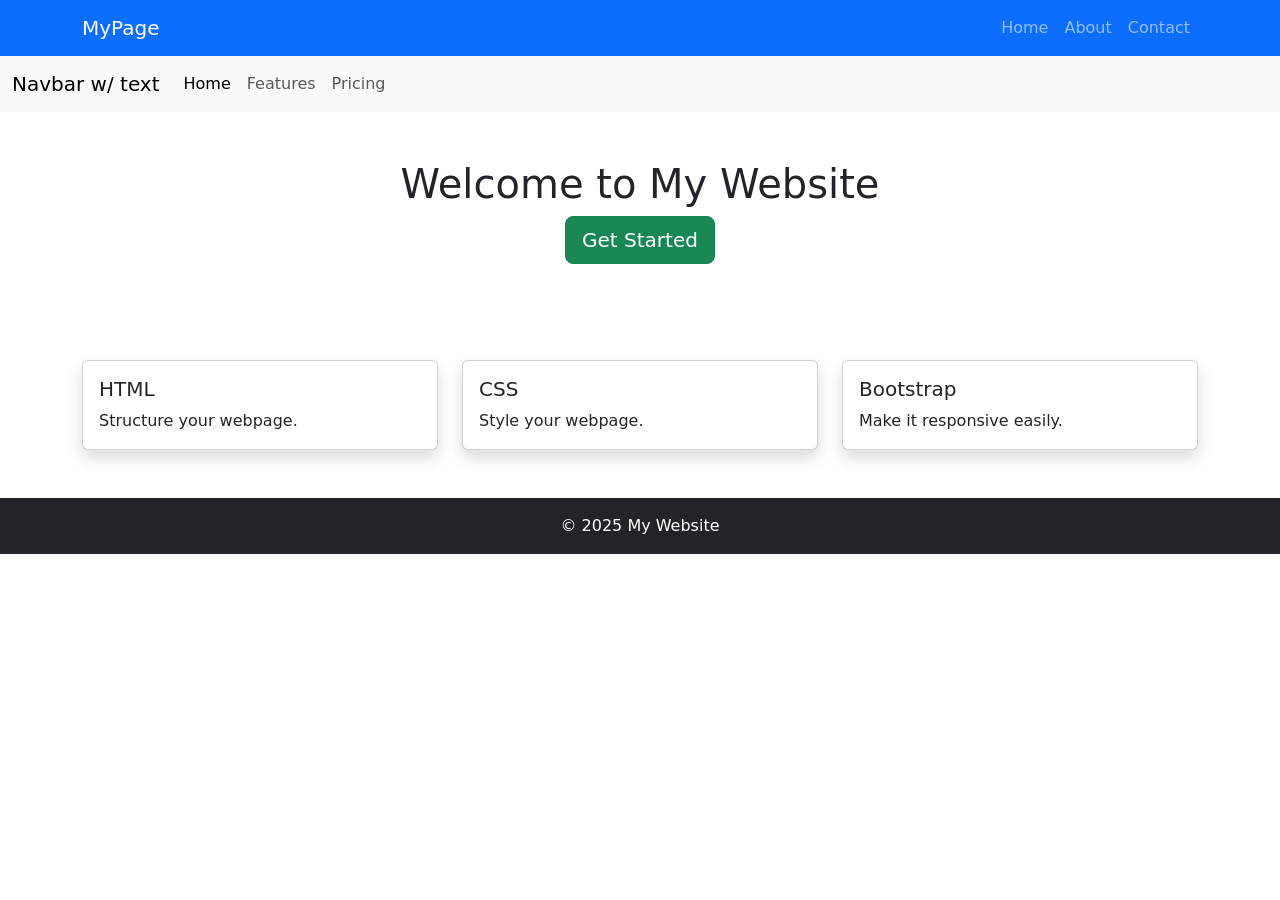
==== bootstrap.html @ ef7a4794 "bootstrap 1" ====
<!DOCTYPE html>
<html>
<head>
    <title>My Bootstrap Website</title>

    <link href="https://cdn.jsdelivr.net/npm/bootstrap@5.3.3/dist/css/bootstrap.min.css" rel="stylesheet">
    <script src="https://cdn.jsdelivr.net/npm/bootstrap@5.3.3/dist/js/bootstrap.bundle.min.js"></script>

</head>
<body>

  
    <nav class="navbar navbar-expand-lg navbar-dark bg-primary">
        <div class="container">
            <a class="navbar-brand" href="#">MyPage</a>
            <button class="navbar-toggler" type="button" data-bs-toggle="collapse" data-bs-target="#menu">
                <span class="navbar-toggler-icon"></span>
            </button>

            <div class="collapse navbar-collapse" id="menu">
                <ul class="navbar-nav ms-auto">
                    <li class="nav-item"><a class="nav-link" href="#">Home</a></li>
                    <li class="nav-item"><a class="nav-link" href="#">About</a></li>
                    <li class="nav-item"><a class="nav-link" href="#">Contact</a></li>
                </ul>
            </div>
        </div>
    </nav>

    <nav class="navbar navbar-expand-lg bg-body-tertiary">
  <div class="container-fluid">
    <a class="navbar-brand" href="#">Navbar w/ text</a>
    <button class="navbar-toggler" type="button" data-bs-toggle="collapse" data-bs-target="#navbarText" aria-controls="navbarText" aria-expanded="false" aria-label="Toggle navigation">
      <span class="navbar-toggler-icon"></span>
    </button>
    <div class="collapse navbar-collapse" id="navbarText">
      <ul class="navbar-nav me-auto mb-2 mb-lg-0">
        <li class="nav-item">
          <a class="nav-link active" aria-current="page" href="#">Home</a>
        </li>
        <li class="nav-item">
          <a class="nav-link" href="#">Features</a>
        </li>
        <li class="nav-item">
          <a class="nav-link" href="#">Pricing</a>
        </li>
      </ul>
      
    </div>
  </div>
</nav>


    <div class="text-center py-5">
        <h1>Welcome to My Website</h1>
        
        <button class="btn btn-success btn-lg">Get Started</button>
    </div>

    
    <div class="container my-5">
        <div class="row">

            <div class="col-md-4">
                <div class="card shadow">
                    <div class="card-body">
                        <h5 class="card-title">HTML</h5>
                        <p class="card-text">Structure your webpage.</p>
                    </div>
                </div>
            </div>

            <div class="col-md-4">
                <div class="card shadow">
                    <div class="card-body">
                        <h5 class="card-title">CSS</h5>
                        <p class="card-text">Style your webpage.</p>
                    </div>
                </div>
            </div>

            <div class="col-md-4">
                <div class="card shadow">
                    <div class="card-body">
                        <h5 class="card-title">Bootstrap</h5>
                        <p class="card-text">Make it responsive easily.</p>
                    </div>
                </div>
            </div>

        </div>
    </div>

    <!-- Footer -->
    <footer class="bg-dark text-white text-center p-3">
        © 2025 My Website
    </footer>

</body>
</html>
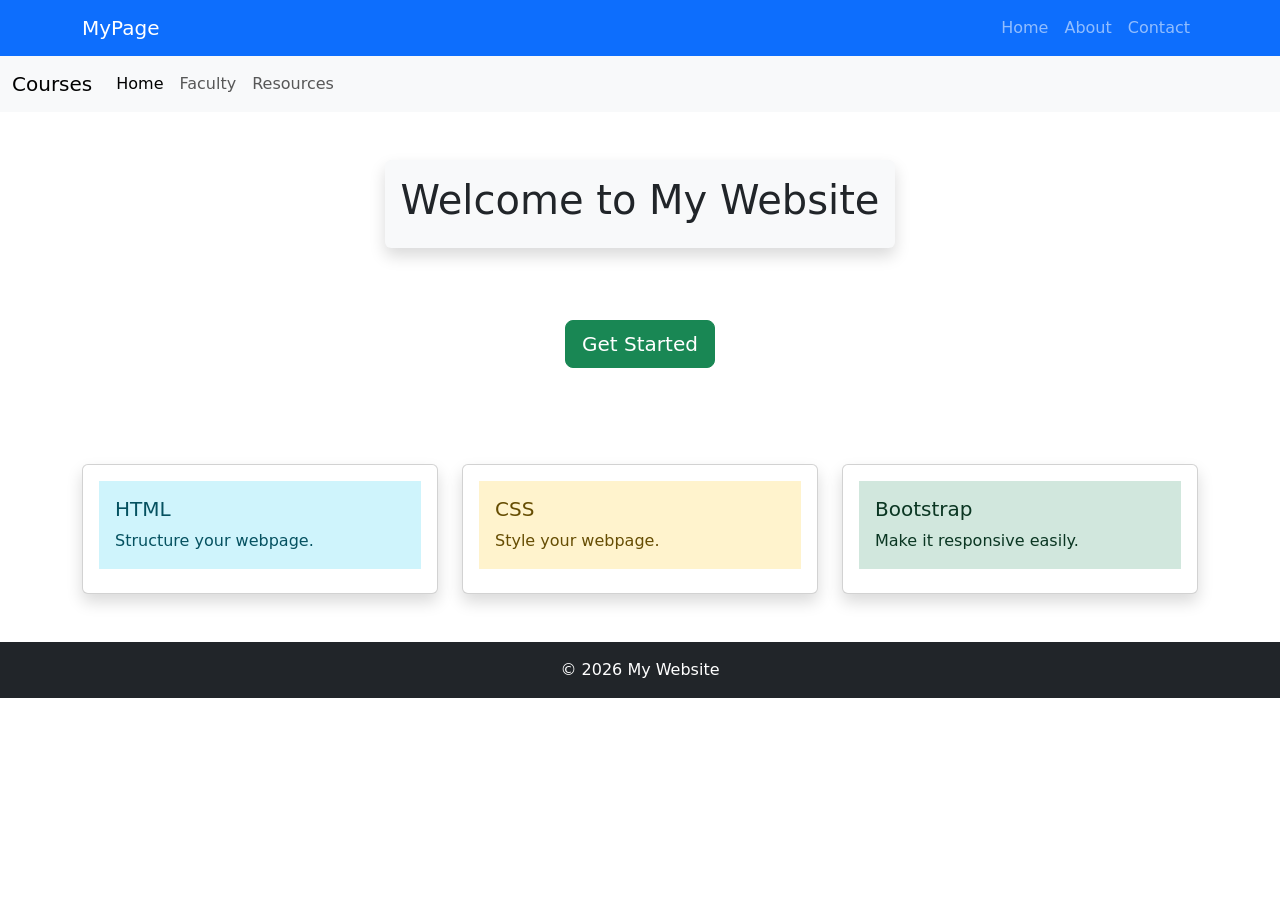
==== commit 25a4680b: "updated bootstrap 1" ====
--- a/bootstrap.html
+++ b/bootstrap.html
@@ -29,7 +29,7 @@
 
     <nav class="navbar navbar-expand-lg bg-body-tertiary">
   <div class="container-fluid">
-    <a class="navbar-brand" href="#">Navbar w/ text</a>
+    <a class="navbar-brand" href="#">Courses</a>
     <button class="navbar-toggler" type="button" data-bs-toggle="collapse" data-bs-target="#navbarText" aria-controls="navbarText" aria-expanded="false" aria-label="Toggle navigation">
       <span class="navbar-toggler-icon"></span>
     </button>
@@ -39,10 +39,10 @@
           <a class="nav-link active" aria-current="page" href="#">Home</a>
         </li>
         <li class="nav-item">
-          <a class="nav-link" href="#">Features</a>
+          <a class="nav-link" href="#">Faculty</a>
         </li>
         <li class="nav-item">
-          <a class="nav-link" href="#">Pricing</a>
+          <a class="nav-link" href="#">Resources</a>
         </li>
       </ul>
       
@@ -52,8 +52,9 @@
 
 
     <div class="text-center py-5">
+      <div class="shadow p-3 mb-5 bg-body-tertiary rounded d-inline-block">
         <h1>Welcome to My Website</h1>
-        
+      </div><br><br>
         <button class="btn btn-success btn-lg">Get Started</button>
     </div>
 
@@ -64,8 +65,10 @@
             <div class="col-md-4">
                 <div class="card shadow">
                     <div class="card-body">
+                      <div class="p-3 mb-2 bg-info-subtle text-info-emphasis">
                         <h5 class="card-title">HTML</h5>
                         <p class="card-text">Structure your webpage.</p>
+                        </div>
                     </div>
                 </div>
             </div>
@@ -73,8 +76,10 @@
             <div class="col-md-4">
                 <div class="card shadow">
                     <div class="card-body">
+                      <div class="p-3 mb-2 bg-warning-subtle text-warning-emphasis">
                         <h5 class="card-title">CSS</h5>
                         <p class="card-text">Style your webpage.</p>
+                        </div>
                     </div>
                 </div>
             </div>
@@ -82,8 +87,10 @@
             <div class="col-md-4">
                 <div class="card shadow">
                     <div class="card-body">
+                      <div class="p-3 mb-2 bg-success-subtle text-success-emphasis">
                         <h5 class="card-title">Bootstrap</h5>
                         <p class="card-text">Make it responsive easily.</p>
+                        </div>
                     </div>
                 </div>
             </div>
@@ -91,9 +98,9 @@
         </div>
     </div>
 
-    <!-- Footer -->
+  
     <footer class="bg-dark text-white text-center p-3">
-        © 2025 My Website
+        © 2026 My Website
     </footer>
 
 </body>
